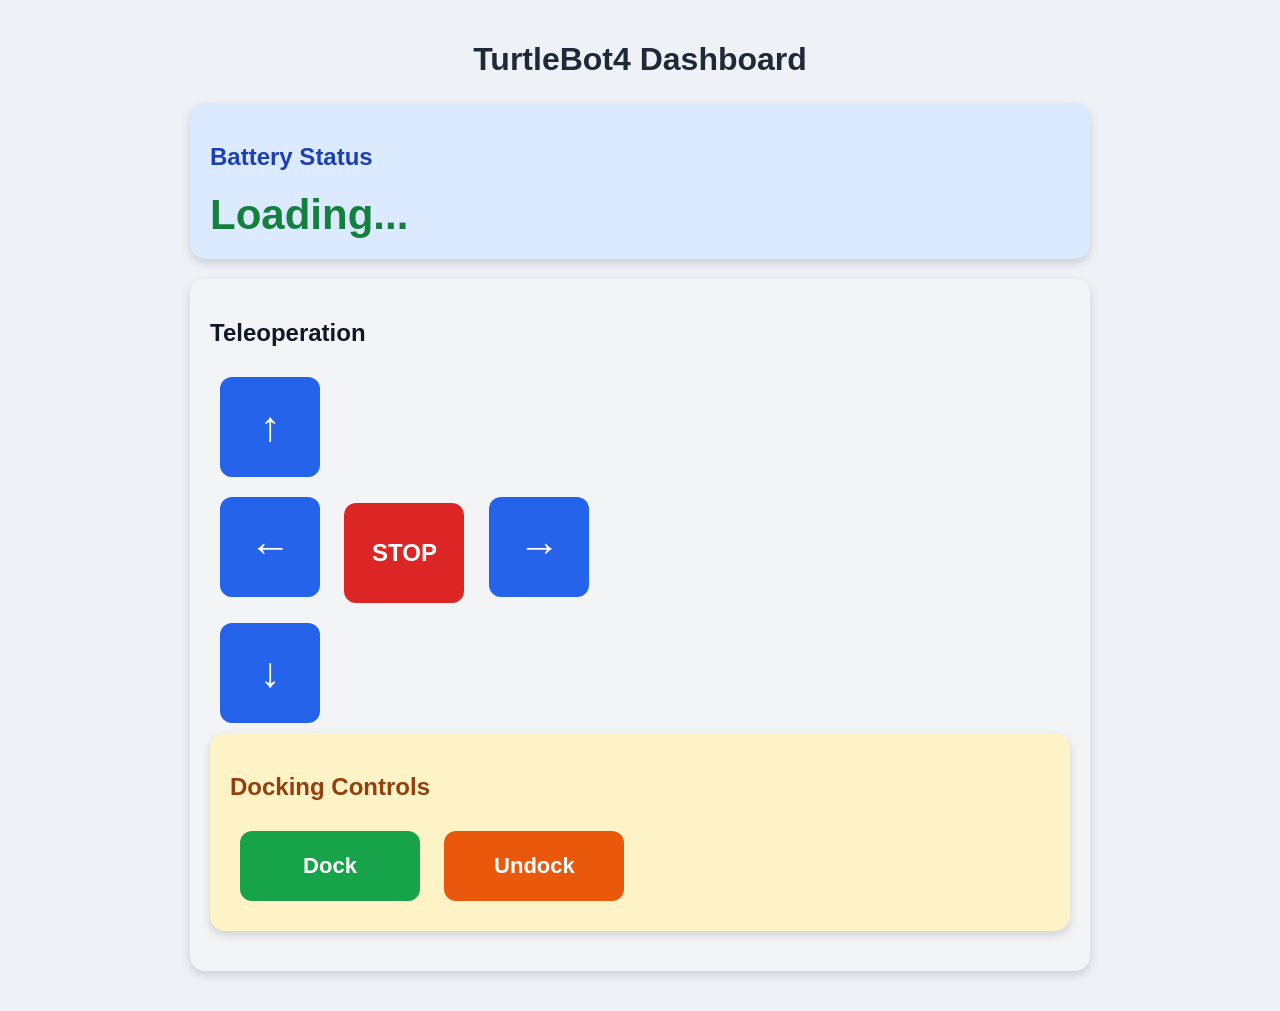
==== templates/index.html @ 5248d13f "New files" ====
<!DOCTYPE html>
<html>
<head>
    <title>TurtleBot4 Dashboard</title>
    <link rel="stylesheet" href="/static/style.css">
</head>
<body>

<div class="container">

    <h1>TurtleBot4 Dashboard</h1>

    <div class="status-card">
        <h2>Battery Status</h2>
        <div id="battery">Loading...</div>
    </div>

    <div class="control-card">

        <h2>Teleoperation</h2>

        <button class="move-btn"
            onmousedown="startMove('forward')"
            onmouseup="stopMove()"
            onmouseleave="stopMove()">
            ↑
        </button>

        <br>

        <button class="move-btn"
            onmousedown="startMove('left')"
            onmouseup="stopMove()"
            onmouseleave="stopMove()">
            ←
        </button>

        <button class="stop-btn"
            onclick="stopMove()">
            STOP
        </button>

        <button class="move-btn"
            onmousedown="startMove('right')"
            onmouseup="stopMove()"
            onmouseleave="stopMove()">
            →
        </button>

        <br>

        <button class="move-btn"
            onmousedown="startMove('backward')"
            onmouseup="stopMove()"
            onmouseleave="stopMove()">
            ↓
        </button>

        <div class="action-card">

    <h2>Docking Controls</h2>

    <button class="dock-btn"
        onclick="fetch('/dock')">
        Dock
    </button>

    <button class="undock-btn"
        onclick="fetch('/undock')">
        Undock
    </button>

</div>

    </div>

</div>

<script>

let movementInterval = null;

function startMove(direction) {

    stopMove();

    fetch('/' + direction);

    movementInterval = setInterval(() => {
        fetch('/' + direction);
    }, 100);
}

function stopMove() {

    if (movementInterval) {
        clearInterval(movementInterval);
        movementInterval = null;
    }

    fetch('/stop');
}

function updateBattery() {

    fetch('/battery')
        .then(response => response.json())
        .then(data => {

            const value = data.battery.toFixed(1);

            document.getElementById("battery").innerHTML =
                value + "%";

        });
}

setInterval(updateBattery, 1000);

updateBattery();

document.addEventListener('keydown', function(e){

    if(e.repeat) return;

    if(e.key === 'w') startMove('forward');
    if(e.key === 's') startMove('backward');
    if(e.key === 'a') startMove('left');
    if(e.key === 'd') startMove('right');
    if(e.key === ' ') stopMove();
});

document.addEventListener('keyup', function(e){

    if(
        e.key === 'w' ||
        e.key === 'a' ||
        e.key === 's' ||
        e.key === 'd'
    ){
        stopMove();
    }
});

</script>

</body>
</html>
---- static/style.css ----
body {
    font-family: Arial, sans-serif;
    background: #eef2f7;
    margin: 0;
    padding: 20px;
}

.container {
    max-width: 900px;
    margin: auto;
}

h1 {
    text-align: center;
    color: #1f2937;
    margin-bottom: 25px;
}

/* Cards */

.status-card,
.control-card,
.action-card {

    background: white;

    border-radius: 15px;

    padding: 20px;

    margin-bottom: 20px;

    box-shadow: 0 4px 10px rgba(0,0,0,0.15);
}

/* Battery Section */

.status-card {
    background: #dbeafe;
}

.status-card h2 {
    color: #1e40af;
}

#battery {

    font-size: 42px;

    font-weight: bold;

    color: #15803d;

    margin-top: 10px;
}

/* Teleop Section */

.control-card {
    background: #f3f4f6;
}

.control-card h2 {
    color: #111827;
}

.move-btn {

    width: 100px;

    height: 100px;

    margin: 10px;

    font-size: 42px;

    border: none;

    border-radius: 12px;

    background: #2563eb;

    color: white;

    cursor: pointer;
}

.move-btn:hover {
    transform: scale(1.05);
}

.stop-btn {

    width: 120px;

    height: 100px;

    margin: 10px;

    font-size: 24px;

    font-weight: bold;

    border: none;

    border-radius: 12px;

    background: #dc2626;

    color: white;

    cursor: pointer;
}

.stop-btn:hover {
    transform: scale(1.05);
}

/* Docking Section */

.action-card {
    background: #fef3c7;
}

.action-card h2 {
    color: #92400e;
}

.dock-btn {

    width: 180px;

    height: 70px;

    margin: 10px;

    border: none;

    border-radius: 12px;

    font-size: 22px;

    font-weight: bold;

    background: #16a34a;

    color: white;

    cursor: pointer;
}

.undock-btn {

    width: 180px;

    height: 70px;

    margin: 10px;

    border: none;

    border-radius: 12px;

    font-size: 22px;

    font-weight: bold;

    background: #ea580c;

    color: white;

    cursor: pointer;
}

.dock-btn:hover,
.undock-btn:hover {
    transform: scale(1.05);
}
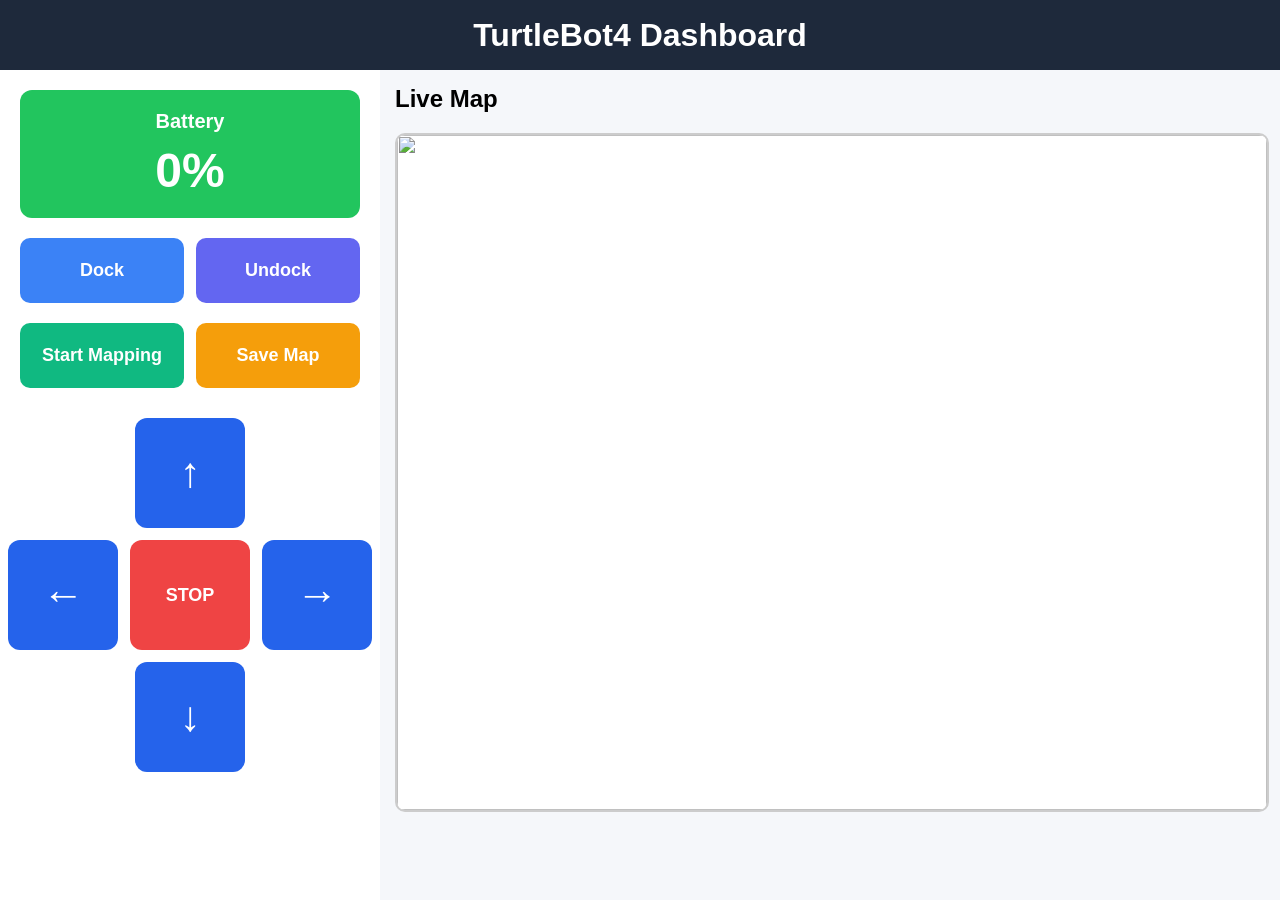
==== commit fdf07990: "New files" ====
--- a/templates/index.html
+++ b/templates/index.html
@@ -6,71 +6,89 @@
 </head>
 <body>
 
-<div class="container">
+<div class="dashboard">
 
-    <h1>TurtleBot4 Dashboard</h1>
-
-    <div class="status-card">
-        <h2>Battery Status</h2>
-        <div id="battery">Loading...</div>
+    <div class="header">
+        <h1>TurtleBot4 Dashboard</h1>
     </div>
 
-    <div class="control-card">
+    <div class="sidebar">
 
-        <h2>Teleoperation</h2>
+        <div class="battery-card">
+            <h3>Battery</h3>
+            <div id="battery">0%</div>
+        </div>
 
-        <button class="move-btn"
-            onmousedown="startMove('forward')"
-            onmouseup="stopMove()"
-            onmouseleave="stopMove()">
-            ↑
-        </button>
+        <div class="dock-card">
+            <button class="dock-btn" onclick="fetch('/dock')">
+                Dock
+            </button>
 
-        <br>
+            <button class="undock-btn" onclick="fetch('/undock')">
+                Undock
+            </button>
+        </div>
 
-        <button class="move-btn"
-            onmousedown="startMove('left')"
-            onmouseup="stopMove()"
-            onmouseleave="stopMove()">
-            ←
-        </button>
+        <div class="mapping-card">
 
-        <button class="stop-btn"
-            onclick="stopMove()">
-            STOP
-        </button>
+            <button class="map-btn"
+                onclick="fetch('/start_mapping')">
+                Start Mapping
+            </button>
 
-        <button class="move-btn"
-            onmousedown="startMove('right')"
-            onmouseup="stopMove()"
-            onmouseleave="stopMove()">
-            →
-        </button>
+            <button class="save-btn"
+                onclick="fetch('/save_map')">
+                Save Map
+            </button>
 
-        <br>
+        </div>
 
-        <button class="move-btn"
-            onmousedown="startMove('backward')"
-            onmouseup="stopMove()"
-            onmouseleave="stopMove()">
-            ↓
-        </button>
+        <div class="teleop-card">
 
-        <div class="action-card">
+            <button class="move-btn"
+                onmousedown="startMove('forward')"
+                onmouseup="stopMove()">
+                ↑
+            </button>
 
-    <h2>Docking Controls</h2>
+            <div class="middle-row">
 
-    <button class="dock-btn"
-        onclick="fetch('/dock')">
-        Dock
-    </button>
+                <button class="move-btn"
+                    onmousedown="startMove('left')"
+                    onmouseup="stopMove()">
+                    ←
+                </button>
 
-    <button class="undock-btn"
-        onclick="fetch('/undock')">
-        Undock
-    </button>
+                <button class="stop-btn"
+                    onclick="stopMove()">
+                    STOP
+                </button>
 
-</div>
+                <button class="move-btn"
+                    onmousedown="startMove('right')"
+                    onmouseup="stopMove()">
+                    →
+                </button>
+
+            </div>
+
+            <button class="move-btn"
+                onmousedown="startMove('backward')"
+                onmouseup="stopMove()">
+                ↓
+            </button>
+
+        </div>
+
+    </div>
+
+    <div class="map-section">
+
+        <h2>Live Map</h2>
+
+        <img
+            id="liveMap"
+            src="/map_image">
 
     </div>
 
@@ -115,6 +133,13 @@
         });
 }
 
+setInterval(() => {
+
+    document.getElementById("liveMap").src =
+        "/map_image?t=" + Date.now();
+
+}, 1000);
+
 setInterval(updateBattery, 1000);
 
 updateBattery();
--- a/static/style.css
+++ b/static/style.css
@@ -1,178 +1,159 @@
-body {
-    font-family: Arial, sans-serif;
-    background: #eef2f7;
-    margin: 0;
-    padding: 20px;
+body{
+    margin:0;
+    font-family:Arial, sans-serif;
+    background:#f5f7fa;
 }
 
-.container {
-    max-width: 900px;
-    margin: auto;
+.dashboard{
+    display:grid;
+    grid-template-columns:380px 1fr;
+    grid-template-rows:70px calc(100vh - 70px);
+    height:100vh;
 }
 
-h1 {
-    text-align: center;
-    color: #1f2937;
-    margin-bottom: 25px;
+.header{
+    grid-column:1 / span 2;
+    background:#1e293b;
+    color:white;
+    display:flex;
+    align-items:center;
+    justify-content:center;
 }
 
-/* Cards */
-
-.status-card,
-.control-card,
-.action-card {
-
-    background: white;
-
-    border-radius: 15px;
-
-    padding: 20px;
-
-    margin-bottom: 20px;
-
-    box-shadow: 0 4px 10px rgba(0,0,0,0.15);
+.header h1{
+    margin:0;
 }
 
-/* Battery Section */
+.sidebar{
+    background:white;
+    padding:20px;
 
-.status-card {
-    background: #dbeafe;
+    display:flex;
+    flex-direction:column;
+    gap:20px;
 }
 
-.status-card h2 {
-    color: #1e40af;
+.battery-card{
+    background:#22c55e;
+    color:white;
+    text-align:center;
+    padding:20px;
+    border-radius:12px;
 }
 
-#battery {
-
-    font-size: 42px;
-
-    font-weight: bold;
-
-    color: #15803d;
-
-    margin-top: 10px;
+.battery-card h3{
+    margin:0;
+    font-size:20px;
 }
 
-/* Teleop Section */
-
-.control-card {
-    background: #f3f4f6;
+#battery{
+    margin-top:10px;
+    font-size:3rem;
+    font-weight:bold;
 }
 
-.control-card h2 {
-    color: #111827;
+.dock-card,
+.mapping-card{
+    display:flex;
+    gap:12px;
 }
 
-.move-btn {
-
-    width: 100px;
-
-    height: 100px;
-
-    margin: 10px;
-
-    font-size: 42px;
-
-    border: none;
-
-    border-radius: 12px;
-
-    background: #2563eb;
-
-    color: white;
-
-    cursor: pointer;
+.dock-btn,
+.undock-btn,
+.map-btn,
+.save-btn{
+    flex:1;
+    height:65px;
+    border:none;
+    border-radius:10px;
+    font-size:18px;
+    font-weight:bold;
+    cursor:pointer;
 }
 
-.move-btn:hover {
-    transform: scale(1.05);
+.dock-btn{
+    background:#3b82f6;
+    color:white;
 }
 
-.stop-btn {
-
-    width: 120px;
-
-    height: 100px;
-
-    margin: 10px;
-
-    font-size: 24px;
-
-    font-weight: bold;
-
-    border: none;
-
-    border-radius: 12px;
-
-    background: #dc2626;
-
-    color: white;
-
-    cursor: pointer;
+.undock-btn{
+    background:#6366f1;
+    color:white;
 }
 
-.stop-btn:hover {
-    transform: scale(1.05);
+.map-btn{
+    background:#10b981;
+    color:white;
 }
 
-/* Docking Section */
-
-.action-card {
-    background: #fef3c7;
+.save-btn{
+    background:#f59e0b;
+    color:white;
 }
 
-.action-card h2 {
-    color: #92400e;
+.teleop-card{
+    margin-top:10px;
+
+    display:flex;
+    flex-direction:column;
+    align-items:center;
+    gap:12px;
 }
 
-.dock-btn {
-
-    width: 180px;
-
-    height: 70px;
-
-    margin: 10px;
-
-    border: none;
-
-    border-radius: 12px;
-
-    font-size: 22px;
-
-    font-weight: bold;
-
-    background: #16a34a;
-
-    color: white;
-
-    cursor: pointer;
+.middle-row{
+    display:flex;
+    gap:12px;
 }
 
-.undock-btn {
+.move-btn{
+    width:110px;
+    height:110px;
 
-    width: 180px;
+    font-size:42px;
+    border:none;
+    border-radius:12px;
 
-    height: 70px;
+    background:#2563eb;
+    color:white;
 
-    margin: 10px;
-
-    border: none;
-
-    border-radius: 12px;
-
-    font-size: 22px;
-
-    font-weight: bold;
-
-    background: #ea580c;
-
-    color: white;
-
-    cursor: pointer;
+    cursor:pointer;
 }
 
-.dock-btn:hover,
-.undock-btn:hover {
-    transform: scale(1.05);
+.stop-btn{
+    width:120px;
+    height:110px;
+
+    background:#ef4444;
+    color:white;
+
+    border:none;
+    border-radius:12px;
+
+    font-size:18px;
+    font-weight:bold;
+
+    cursor:pointer;
+}
+
+.map-section{
+    padding:15px;
+    overflow:hidden;
+
+    display:flex;
+    flex-direction:column;
+}
+
+.map-section h2{
+    margin-top:0;
+}
+
+#liveMap{
+    width:100%;
+    height:75vh;
+
+    object-fit:contain;
+
+    border:2px solid #ccc;
+    border-radius:10px;
+    background:white;
 }
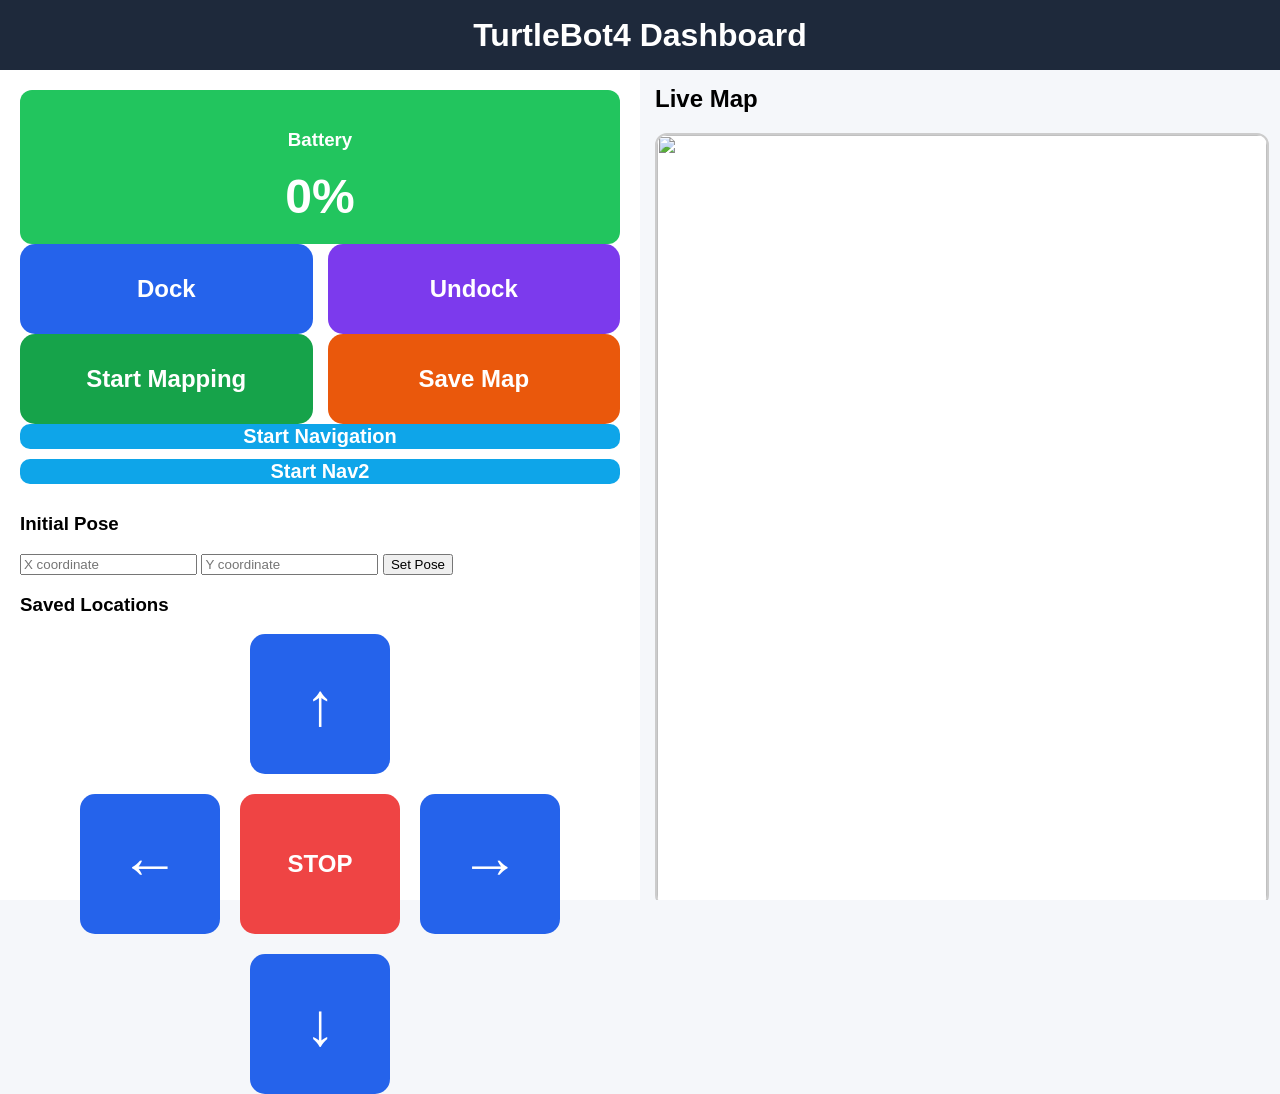
==== commit 853d97b2: "Added files" ====
--- a/templates/index.html
+++ b/templates/index.html
@@ -43,6 +43,37 @@
 
         </div>
 
+        <button class="nav-btn" onclick="fetch('/start_navigation')">
+    Start Navigation
+</button>
+
+<button class="nav-btn" onclick="fetch('/start_nav2')">
+    Start Nav2
+</button>
+
+
+  <div class="pose-card">
+
+    <h3>Initial Pose</h3>
+
+    <input id="xpose" placeholder="X coordinate">
+
+    <input id="ypose" placeholder="Y coordinate">
+
+    <button onclick="setPose()">
+        Set Pose
+    </button>
+
+</div>
+
+<div class="nav-card">
+    <h3>Saved Locations</h3>
+
+    <div id="navButtons"></div>
+</div>
+
+
+
         <div class="teleop-card">
 
             <button class="move-btn"
@@ -94,6 +125,7 @@
 
 </div>
 
+
 <script>
 
 let movementInterval = null;
@@ -138,7 +170,7 @@
     document.getElementById("liveMap").src =
         "/map_image?t=" + Date.now();
 
-}, 1000);
+}, 500);
 
 setInterval(updateBattery, 1000);
 
@@ -167,6 +199,56 @@
     }
 });
 
+function setPose(){
+
+    let x =
+        document.getElementById("xpose").value;
+
+    let y =
+        document.getElementById("ypose").value;
+
+
+    fetch(
+    `/set_initial_pose/${encodeURIComponent(x)}/${encodeURIComponent(y)}`
+);
+}
+
+function loadLocations(){
+
+    fetch('/locations')
+    .then(r => r.json())
+    .then(data => {
+
+        let container =
+            document.getElementById("navButtons");
+
+        container.innerHTML = "";
+
+        Object.keys(data).forEach(name => {
+
+            let btn =
+                document.createElement("button");
+
+            btn.innerHTML = name;
+
+            btn.onclick = () => {
+                fetch(`/goto_location/${encodeURIComponent(name)}`);
+            };
+
+            container.appendChild(btn);
+        });
+    })
+    .catch(err => {
+        console.log(err);
+    });
+}
+
+loadLocations();
+
+setInterval(loadLocations, 3000);
+
+
+
 </script>
 
 </body>
--- a/static/style.css
+++ b/static/style.css
@@ -6,7 +6,7 @@
 
 .dashboard{
     display:grid;
-    grid-template-columns:380px 1fr;
+    grid-template-columns:50% 50%;
     grid-template-rows:70px calc(100vh - 70px);
     height:100vh;
 }
@@ -20,17 +20,13 @@
     justify-content:center;
 }
 
-.header h1{
-    margin:0;
-}
-
 .sidebar{
     background:white;
     padding:20px;
 
     display:flex;
     flex-direction:column;
-    gap:20px;
+    justify-content:space-between;
 }
 
 .battery-card{
@@ -41,13 +37,7 @@
     border-radius:12px;
 }
 
-.battery-card h3{
-    margin:0;
-    font-size:20px;
-}
-
 #battery{
-    margin-top:10px;
     font-size:3rem;
     font-weight:bold;
 }
@@ -55,7 +45,7 @@
 .dock-card,
 .mapping-card{
     display:flex;
-    gap:12px;
+    gap:15px;
 }
 
 .dock-btn,
@@ -63,73 +53,79 @@
 .map-btn,
 .save-btn{
     flex:1;
-    height:65px;
+
+    height:90px;
+
     border:none;
-    border-radius:10px;
-    font-size:18px;
+    border-radius:15px;
+
+    font-size:24px;
     font-weight:bold;
+
     cursor:pointer;
+
+    transition:0.2s;
 }
 
 .dock-btn{
-    background:#3b82f6;
+    background:#2563eb;
     color:white;
 }
 
 .undock-btn{
-    background:#6366f1;
+    background:#7c3aed;
     color:white;
 }
 
 .map-btn{
-    background:#10b981;
+    background:#16a34a;
     color:white;
 }
 
 .save-btn{
-    background:#f59e0b;
+    background:#ea580c;
     color:white;
 }
 
 .teleop-card{
-    margin-top:10px;
-
     display:flex;
     flex-direction:column;
     align-items:center;
-    gap:12px;
+    gap:20px;
 }
 
 .middle-row{
     display:flex;
-    gap:12px;
+    gap:20px;
 }
 
 .move-btn{
-    width:110px;
-    height:110px;
+    width:140px;
+    height:140px;
 
-    font-size:42px;
     border:none;
-    border-radius:12px;
+    border-radius:15px;
 
     background:#2563eb;
     color:white;
+
+    font-size:60px;
+    font-weight:bold;
 
     cursor:pointer;
 }
 
 .stop-btn{
-    width:120px;
-    height:110px;
+    width:160px;
+    height:140px;
+
+    border:none;
+    border-radius:15px;
 
     background:#ef4444;
     color:white;
 
-    border:none;
-    border-radius:12px;
-
-    font-size:18px;
+    font-size:24px;
     font-weight:bold;
 
     cursor:pointer;
@@ -137,10 +133,11 @@
 
 .map-section{
     padding:15px;
-    overflow:hidden;
 
     display:flex;
     flex-direction:column;
+
+    overflow:hidden;
 }
 
 .map-section h2{
@@ -149,11 +146,26 @@
 
 #liveMap{
     width:100%;
-    height:75vh;
+    height:calc(100vh - 130px);
 
     object-fit:contain;
 
+    background:white;
+    border-radius:12px;
     border:2px solid #ccc;
+}
+
+.nav-btn{
+    width:100%;
+    height:60px;
+    margin-bottom:10px;
+
+    font-size:20px;
+    font-weight:bold;
+
+    border:none;
     border-radius:10px;
-    background:white;
+
+    background:#0ea5e9;
+    color:white;
 }
